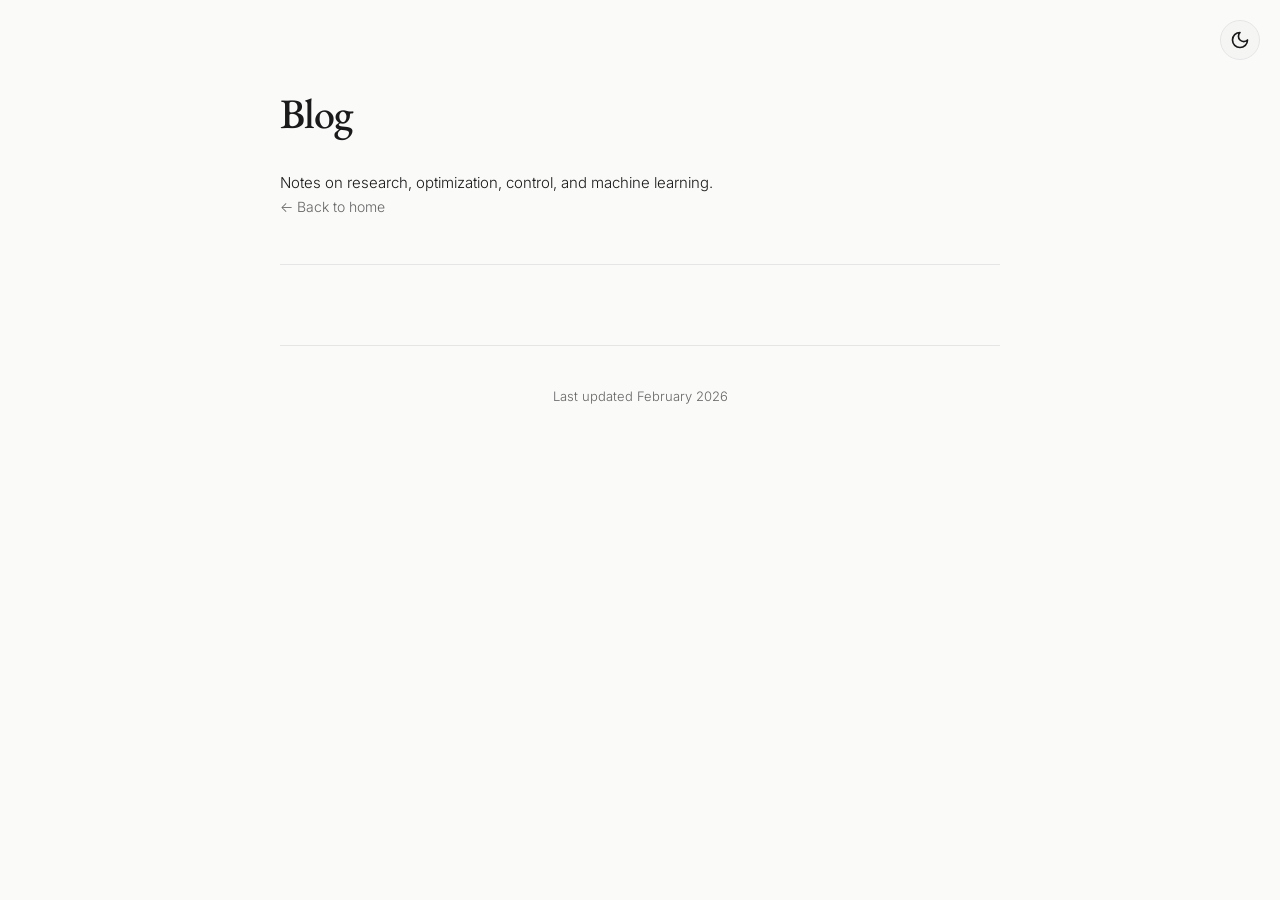
==== blog/index.html @ 8fe31e9f "Initial publication" ====
<!DOCTYPE html>
<html lang="en-us">

<head>
  <meta charset="UTF-8">
  <meta name="viewport" content="width=device-width, initial-scale=1.0">
  <title>Blog | Mathijs Schuurmans</title>
  <link
    href="https://fonts.googleapis.com/css2?family=EB+Garamond:wght@400;500;600&family=Inter:wght@300;400;500;600&display=swap"
    rel="stylesheet">
  
  <link rel="stylesheet" href="/css/variables.css">
  <link rel="stylesheet" href="/css/base.css">
  <link rel="stylesheet" href="/css/typography.css">
  <link rel="stylesheet" href="/css/components.css">
  <link rel="stylesheet" href="/css/layout.css">
  <link rel="stylesheet" href="/css/responsive.css">

  
</head>

<body>
  <button class="theme-toggle" aria-label="Toggle dark mode">
    <svg class="sun-icon" xmlns="http://www.w3.org/2000/svg" width="20" height="20" viewBox="0 0 24 24" fill="none" stroke="currentColor" stroke-width="2" stroke-linecap="round" stroke-linejoin="round">
  <circle cx="12" cy="12" r="4"></circle>
  <path d="M12 2v2"></path>
  <path d="M12 20v2"></path>
  <path d="m4.93 4.93 1.41 1.41"></path>
  <path d="m17.66 17.66 1.41 1.41"></path>
  <path d="M2 12h2"></path>
  <path d="M20 12h2"></path>
  <path d="m6.34 17.66-1.41 1.41"></path>
  <path d="m19.07 4.93-1.41 1.41"></path>
</svg>

      <svg class="moon-icon" xmlns="http://www.w3.org/2000/svg" width="20" height="20" viewBox="0 0 24 24" fill="none" stroke="currentColor" stroke-width="2" stroke-linecap="round" stroke-linejoin="round">
      <path d="M12 3a6 6 0 0 0 9 9 9 9 0 1 1-9-9Z"></path>
  </svg>

  </button>
  
<link rel="stylesheet" href="/css/blog.css">
<div class="container blog-container">
    <header class="blog-header">
        <h1>Blog</h1>
        <p class="blog-description"><p>Notes on research, optimization, control, and machine learning.</p>
</p>
        <a href="/" class="back-link">← Back to home</a>
    </header>

    <div class="blog-posts">
        
    </div>

    <footer>
        <p>Last updated February 2026</p>
    </footer>
</div>

  

  <script>
    
    const themeToggle = document.querySelector('.theme-toggle');
    const html = document.documentElement;

    
    const currentTheme = localStorage.getItem('theme') || 'light';
    html.setAttribute('data-theme', currentTheme);

    themeToggle.addEventListener('click', () => {
      const theme = html.getAttribute('data-theme') === 'light' ? 'dark' : 'light';
      html.setAttribute('data-theme', theme);
      localStorage.setItem('theme', theme);
    });
  </script>
</body>

</html>
---- css/variables.css ----
:root {
    --bg: #fafaf9;
    --bg-mute: #dadada; 
    --text: #1a1a1a;
    --text-secondary: #666666;
    --accent: #2563eb;
    --border: #e5e5e5;
    --hover: #f5f5f4;
}

[data-theme="dark"] {
    --bg: #1a1a22;
    --bg-mute: #3f3f5f; 
    /* --bg-mute: #1f1f2f;  */
    --text: #d5d5e5;
    --text-secondary: #ababa3;
    --accent: #60a5fa;
    --border: #262626;
    --hover: #171717;
}
---- css/base.css ----
* {
  margin: 0;
  padding: 0;
  box-sizing: border-box;
}

html {
  scroll-behavior: smooth;
}

body {
  font-family: 'Inter', -apple-system, BlinkMacSystemFont, sans-serif;
  background: var(--bg);
  color: var(--text);
  line-height: 1.6;
  font-size: 15px;
  font-weight: 300;
  min-width: 400px;
  /* or whatever you need */
  transition: background-color 0.3s ease, color 0.3s ease;
}

.container {
  max-width: 900px;
  margin: 0 auto;
  padding: 80px 40px;
}

a {
  color: var(--text);
  text-underline-offset: 2pt;
  transition: text-underline-offset 0.3s ease-in-out;
}

a:hover {
  color: var(--accent);
  text-underline-offset: 3pt;
}
---- css/typography.css ----
h1 {
    font-family: 'EB Garamond', serif;
    font-size: 42px;
    font-weight: 500;
    margin-bottom: 12px;
    letter-spacing: -0.02em;
}

h2 {
    font-family: 'EB Garamond', serif;
    font-size: 28px;
    font-weight: 500;
    margin-bottom: 32px;
    letter-spacing: -0.01em;
}

.subtitle {
    font-size: 17px;
    color: var(--text-secondary);
    margin-bottom: 24px;
    font-weight: 300;
}
---- css/components.css ----
/* Links */
.links {
  display: flex;
  gap: 30px;
  flex-wrap: wrap;
  justify-content: center;
  padding-top: 10px;
}

.links a {
  color: var(--text);
  text-decoration: none;
  font-size: 14px;
  padding: 6px 0;
  border-bottom: 1px solid transparent;
  transition: border-color 0.2s;
}

.disclaimer {
  font-size: small;
  color: var(--text-secondary);
  border: 1pt solid var(--border);
  padding: 10px;
  border-radius: 7px;
  /* width: 90%; */
  margin-bottom: 10px;
  margin: auto;
}

.top-nav {
  position: sticky;
  top: 0;
  z-index: 100;
  display: flex;
  gap: 1.5rem;
  margin-bottom: 0;
  /* border-bottom: 1px solid rgba(0, 0, 0, 0.08); */
}

.top-nav a {
  text-decoration: none;
  font-weight: 500;
  color: #444;
  position: relative;
}

.top-nav a:hover::after {
  width: 100%;
}

/* .links a:hover { */
/*     border-bottom-color: var(--accent); */
/* } */

.links svg {
  width: 20px;
  height: 20px;
  fill: var(--text-secondary)
}

.links svg:hover {
  fill: var(--accent);
}

/* Theme toggle */
.theme-toggle {
  position: fixed;
  top: 20px;
  right: 20px;
  background: var(--hover);
  border: 1px solid var(--border);
  border-radius: 50%;
  width: 40px;
  height: 40px;
  display: flex;
  align-items: center;
  justify-content: center;
  cursor: pointer;
  transition: all 0.2s;
  z-index: 1000;
}

.theme-toggle:hover {
  transform: scale(1.1);
  border-color: var(--text);
}

.theme-toggle svg {
  width: 20px;
  height: 20px;
  stroke: var(--text);
  fill: none;
  transition: opacity 0.3s ease, transform 0.3s ease;
  position: absolute;
}

.theme-toggle .sun-icon {
  opacity: 0;
  transform: rotate(180deg) scale(0);
}

.theme-toggle .moon-icon {
  opacity: 1;
  transform: rotate(0deg) scale(1);
}

[data-theme="dark"] .theme-toggle .sun-icon {
  opacity: 1;
  transform: rotate(0deg) scale(1);
}

[data-theme="dark"] .theme-toggle .moon-icon {
  opacity: 0;
  transform: rotate(-180deg) scale(0);
}
---- css/layout.css ----
header {
    margin-bottom: 80px;
    padding-bottom: 20px;
    border-bottom: 1px solid var(--border);
}

section {
    margin-bottom: 80px;
    transition: border-color 0.3s ease;
}

footer {
    margin-top: 80px;
    padding-top: 40px;
    border-top: 1px solid var(--border);
    text-align: center;
    color: var(--text-secondary);
    font-size: 13px;
}

footer a {
    color: var(--text-secondary);
    text-decoration: none;
    border-bottom: 1px solid transparent;
    transition: border-color 0.2s;
}

footer a:hover {
    border-bottom-color: var(--text-secondary);
}
---- css/responsive.css ----
@media (max-width: 768px) {
  .container {
    padding: 40px 20px;
  }

  h1 {
    font-size: 32px;
  }

  h2 {
    font-size: 24px;
  }

  section {
    margin-bottom: 60px;
  }

  .about-container {
    flex-direction: column;
    gap: 10px;
  }

  .image-icons {
    width: 100%;
  }

  .profile-image img {
    object-position: 100% 30%;
    /* top | center | bottom | left | right | 50% 20% */
    /* height: 200px !important; */
    object-fit: contain !important;
  }

  .profile-image {
    width: 50% !important;
    height: 200px !important;
    margin: auto;
  }

  .post-header h1 {
    font-size: 28px;
  }

  .post-content {
    font-size: 15px;
  }
}
---- css/blog.css ----
.blog-container {
    max-width: 800px;
}

.blog-header {
    margin-bottom: 60px;
}

.blog-description {
    font-size: 17px;
    color: var(--text-secondary);
    margin-top: 16px;
    margin-bottom: 24px;
}

.back-link {
    display: inline-block;
    font-size: 14px;
    color: var(--text-secondary);
    text-decoration: none;
    margin-bottom: 24px;
    border-bottom: 1px solid transparent;
    transition: border-color 0.2s;
}

.back-link:hover {
    border-bottom-color: var(--text-secondary);
}

.blog-posts {
    margin-bottom: 60px;
}

.blog-post-preview {
    padding: 40px 0;
    border-bottom: 1px solid var(--border);
    transition: border-color 0.3s ease;
}

.blog-post-preview:first-child {
    padding-top: 0;
}

.blog-post-preview h2 {
    font-size: 24px;
    margin-bottom: 12px;
}

.blog-post-preview h2 a {
    color: var(--text);
    text-decoration: none;
    transition: color 0.2s;
}

.blog-post-preview h2 a:hover {
    color: var(--accent);
}

.post-meta {
    display: flex;
    gap: 16px;
    align-items: center;
    font-size: 13px;
    color: var(--text-secondary);
    margin-bottom: 16px;
}

.tags {
    display: flex;
    gap: 8px;
}

.tag {
    background: var(--hover);
    padding: 2px 8px;
    border-radius: 3px;
    font-size: 12px;
    transition: background-color 0.3s ease;
}

.post-summary {
    font-size: 15px;
    line-height: 1.7;
    color: var(--text);
    margin-bottom: 16px;
}

.read-more {
    font-size: 14px;
    color: var(--accent);
    text-decoration: none;
    border-bottom: 1px solid transparent;
    transition: border-color 0.2s;
}

.read-more:hover {
    border-bottom-color: var(--accent);
}

/* Single post */
.blog-post {
    margin-bottom: 60px;
}

.post-header {
    margin-bottom: 40px;
}

.post-header h1 {
    font-size: 36px;
    margin-top: 24px;
    margin-bottom: 16px;
}

.post-content {
    font-size: 16px;
    line-height: 1.8;
}

.post-content h2 {
    font-size: 24px;
    margin-top: 48px;
    margin-bottom: 24px;
}

.post-content h3 {
    font-size: 20px;
    margin-top: 32px;
    margin-bottom: 16px;
    font-weight: 500;
}

.post-content p {
    margin-bottom: 24px;
}

.post-content ul,
.post-content ol {
    margin-left: 24px;
    margin-bottom: 24px;
}

.post-content li {
    margin-bottom: 8px;
}

.post-content code {
    background: var(--hover);
    padding: 2px 6px;
    border-radius: 3px;
    font-size: 14px;
    font-family: 'SF Mono', Monaco, 'Cascadia Code', monospace;
}

.post-content pre {
    background: var(--hover);
    padding: 20px;
    border-radius: 4px;
    overflow-x: auto;
    margin-bottom: 24px;
    transition: background-color 0.3s ease;
}

.post-content pre code {
    background: none;
    padding: 0;
}

.post-content blockquote {
    border-left: 3px solid var(--border);
    padding-left: 20px;
    margin: 24px 0;
    color: var(--text-secondary);
    font-style: italic;
}

.katex {
    font-size: 1.1em;
}
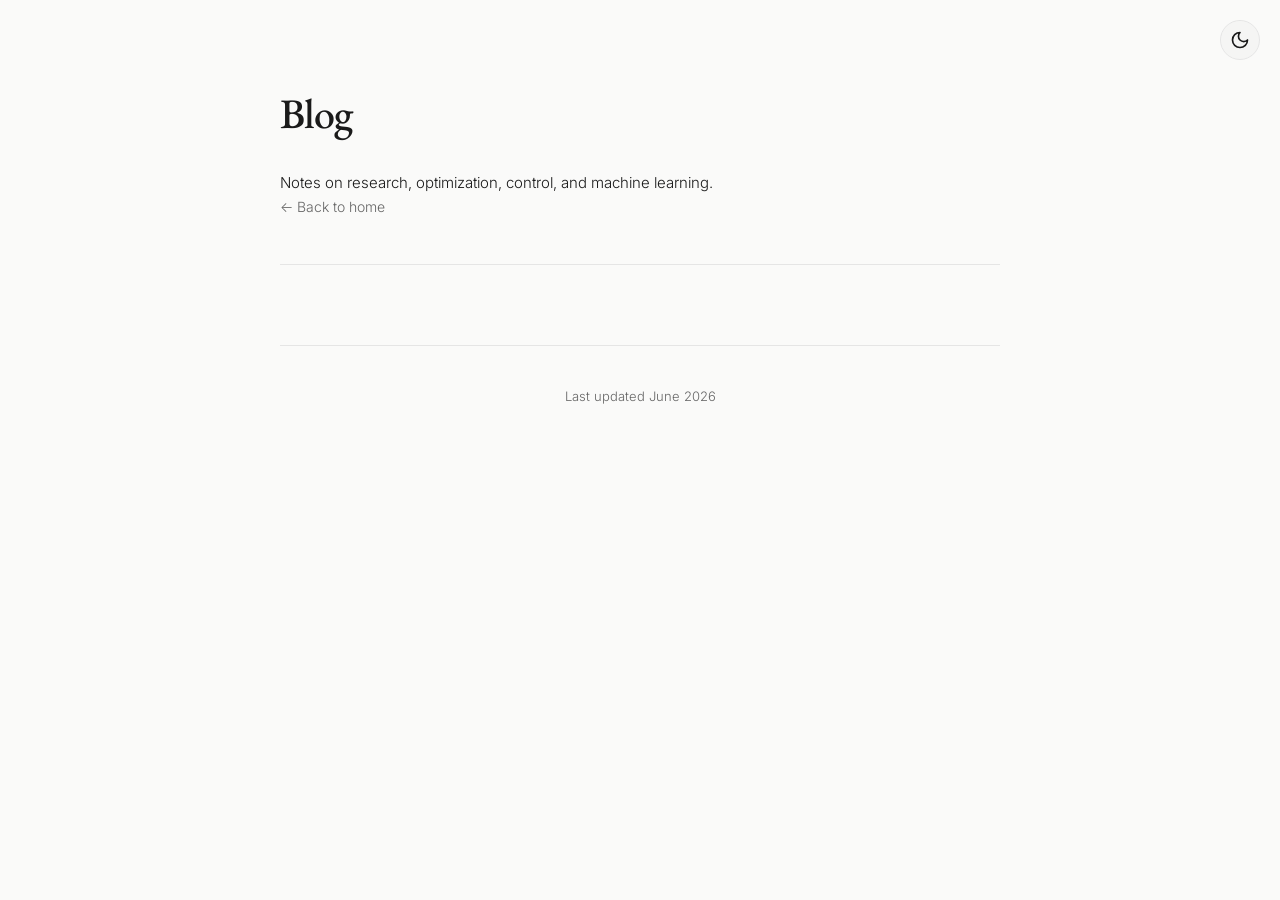
==== commit 61980c7d: "Typo fixed" ====
--- a/blog/index.html
+++ b/blog/index.html
@@ -53,7 +53,7 @@
     </div>
 
     <footer>
-        <p>Last updated February 2026</p>
+        <p>Last updated June 2026</p>
     </footer>
 </div>
 
